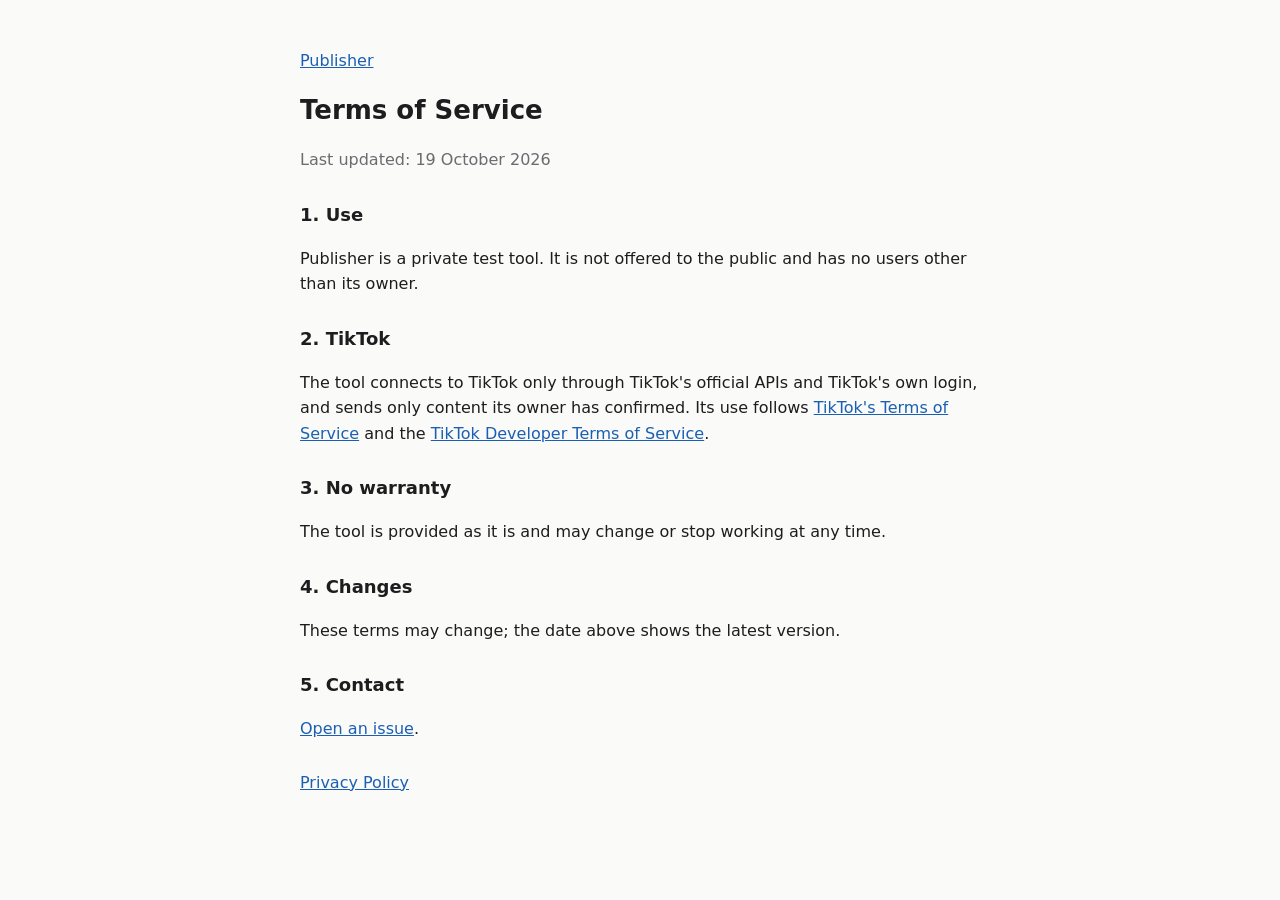
==== terms.html @ c813c8e9 "Terms and privacy pages Co-Authored-By: Claude Opus 5.5 <noreply@anthropic.com>" ====
<!doctype html>
<html lang="en">
<head>
<meta charset="utf-8">
<meta name="viewport" content="width=device-width, initial-scale=1">
<title>Terms of Service · Publisher</title>
<link rel="stylesheet" href="style.css">
</head>
<body>
<main>
  <p><a href="./">Publisher</a></p>
  <h1>Terms of Service</h1>
  <p class="muted">Last updated: 19 October 2026</p>

  <h2>1. Use</h2>
  <p>Publisher is a private test tool. It is not offered to the public and has no users other
    than its owner.</p>

  <h2>2. TikTok</h2>
  <p>The tool connects to TikTok only through TikTok's official APIs and TikTok's own login, and
    sends only content its owner has confirmed. Its use follows
    <a href="https://www.tiktok.com/legal/page/eea/terms-of-service/en">TikTok's Terms of Service</a>
    and the
    <a href="https://www.tiktok.com/legal/page/global/tik-tok-developer-terms-of-service/en">TikTok
    Developer Terms of Service</a>.</p>

  <h2>3. No warranty</h2>
  <p>The tool is provided as it is and may change or stop working at any time.</p>

  <h2>4. Changes</h2>
  <p>These terms may change; the date above shows the latest version.</p>

  <h2>5. Contact</h2>
  <p><a href="https://github.com/LosaLosSantos/publisher-pages/issues">Open an issue</a>.</p>

  <p class="links"><a href="privacy.html">Privacy Policy</a></p>
</main>
</body>
</html>
---- style.css ----
:root { --bg: #fafaf8; --ink: #1d1d1f; --muted: #6b6b70; --link: #1a5fb4; }
@media (prefers-color-scheme: dark) {
  :root { --bg: #141416; --ink: #ececee; --muted: #9a9aa2; --link: #8ab4f8; }
}
body { margin: 0; background: var(--bg); color: var(--ink);
       font: 16px/1.6 system-ui, -apple-system, "Segoe UI", sans-serif; }
main { max-width: 680px; margin: 0 auto; padding: 32px 16px 64px; }
h1 { font-size: 26px; margin: 8px 0 12px; }
h2 { font-size: 18px; margin: 28px 0 6px; }
a { color: var(--link); }
.muted { color: var(--muted); }
.links { margin-top: 28px; }
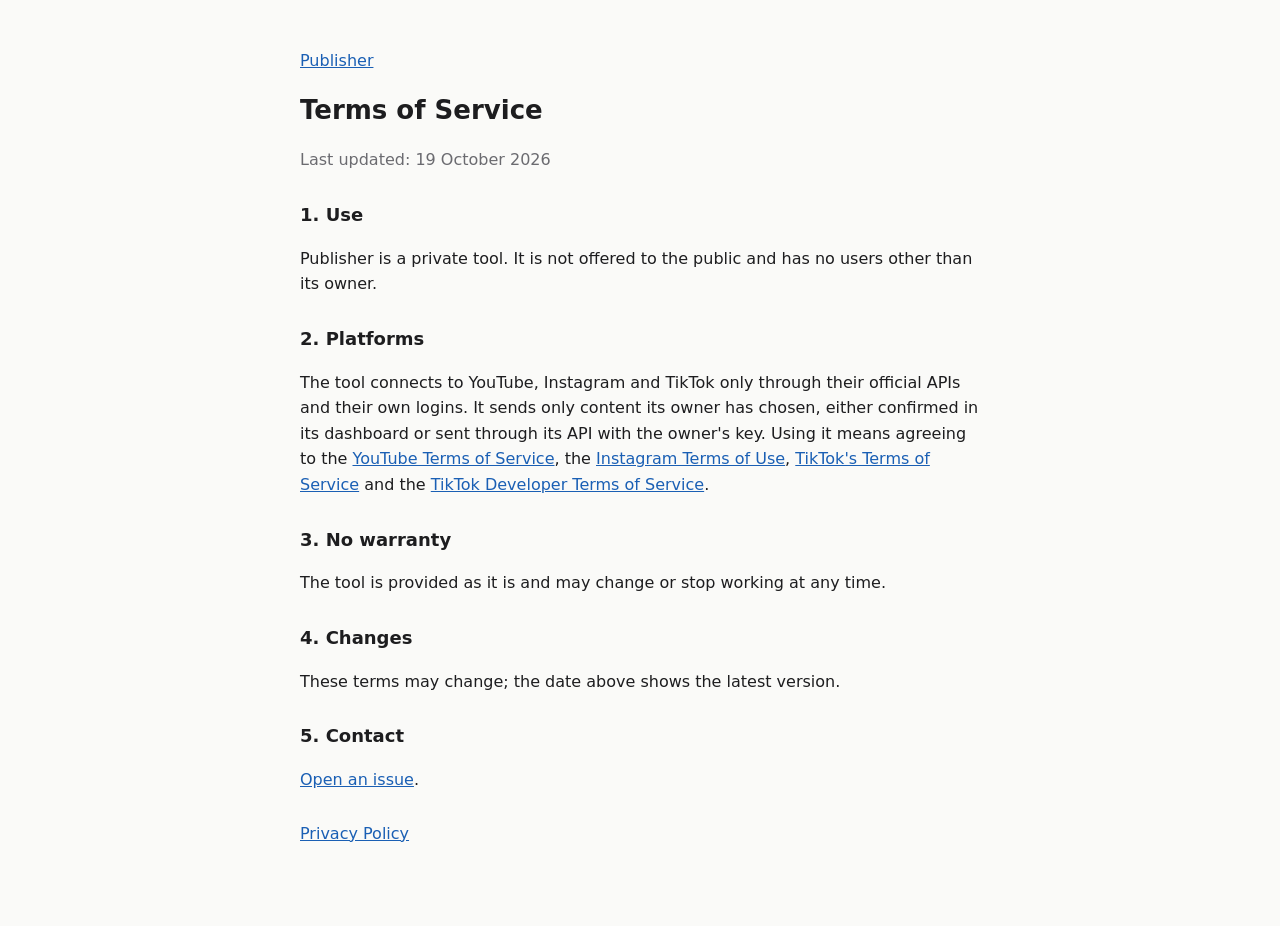
==== commit 2a23afca: "Terms and privacy: YouTube and Instagram too, as the tool works now Co-Authored-By: Claude Opus 5.5 " ====
--- a/terms.html
+++ b/terms.html
@@ -13,14 +13,17 @@
   <p class="muted">Last updated: 19 October 2026</p>
 
   <h2>1. Use</h2>
-  <p>Publisher is a private test tool. It is not offered to the public and has no users other
-    than its owner.</p>
+  <p>Publisher is a private tool. It is not offered to the public and has no users other than its
+    owner.</p>
 
-  <h2>2. TikTok</h2>
-  <p>The tool connects to TikTok only through TikTok's official APIs and TikTok's own login, and
-    sends only content its owner has confirmed. Its use follows
-    <a href="https://www.tiktok.com/legal/page/eea/terms-of-service/en">TikTok's Terms of Service</a>
-    and the
+  <h2>2. Platforms</h2>
+  <p>The tool connects to YouTube, Instagram and TikTok only through their official APIs and their
+    own logins. It sends only content its owner has chosen, either confirmed in its dashboard or
+    sent through its API with the owner's key. Using it means agreeing to the
+    <a href="https://www.youtube.com/t/terms">YouTube Terms of Service</a>, the
+    <a href="https://help.instagram.com/581066165581870">Instagram Terms of Use</a>,
+    <a href="https://www.tiktok.com/legal/page/eea/terms-of-service/en">TikTok's Terms of
+    Service</a> and the
     <a href="https://www.tiktok.com/legal/page/global/tik-tok-developer-terms-of-service/en">TikTok
     Developer Terms of Service</a>.</p>
 
